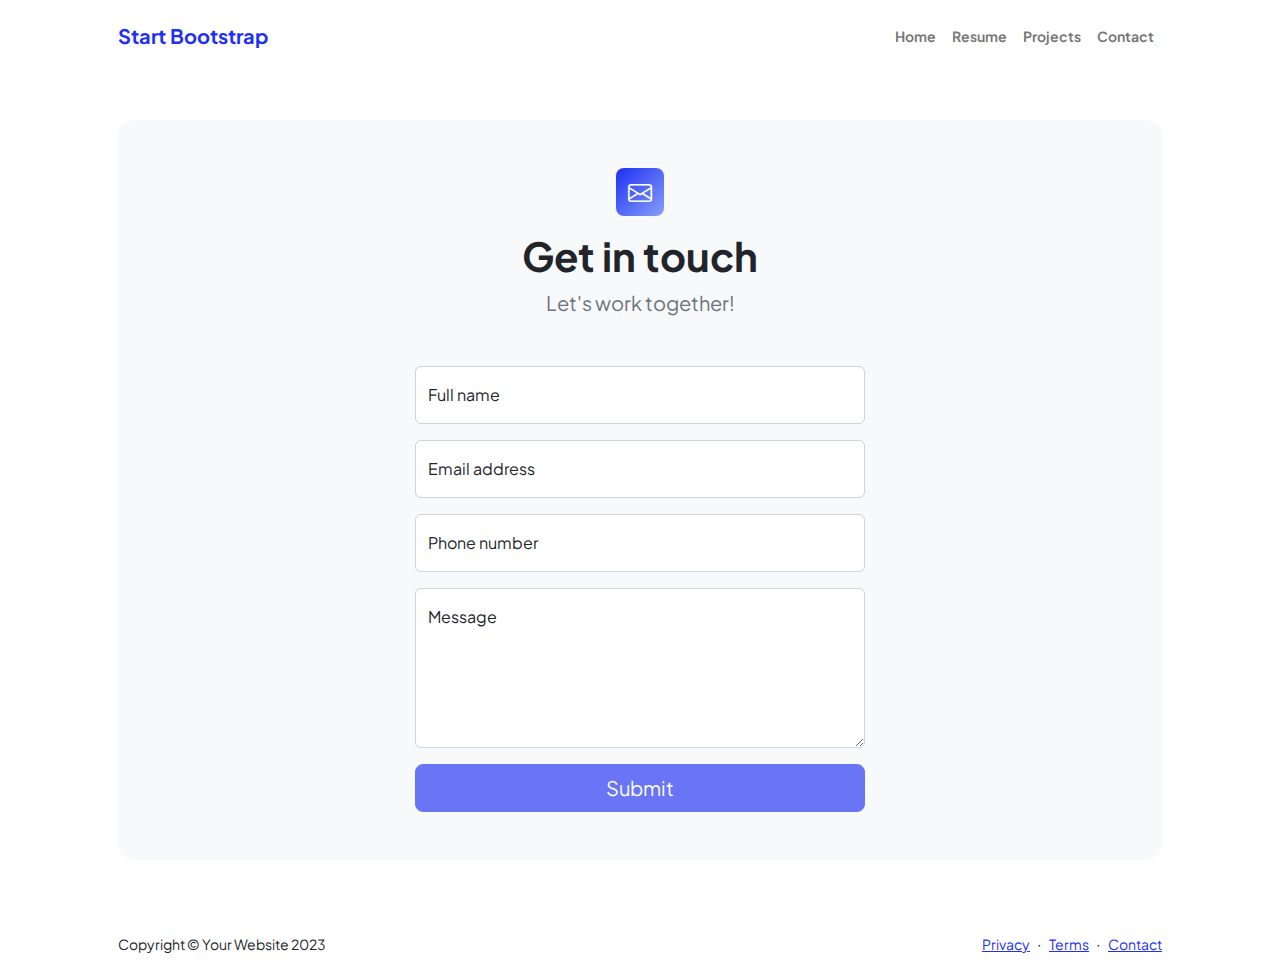
==== contact.html @ 6cc57a0d "第一次提交" ====
<!DOCTYPE html>
<html lang="en">
    <head>
        <meta charset="utf-8" />
        <meta name="viewport" content="width=device-width, initial-scale=1, shrink-to-fit=no" />
        <meta name="description" content />
        <meta name="author" content />
        <title>Modern Business - Start Bootstrap Template</title>
        <!-- Favicon-->
        <link rel="icon" type="image/x-icon" href="assets/favicon.ico" />
        <!-- Custom Google font-->
        <link rel="preconnect" href="https://fonts.googleapis.com" />
        <link rel="preconnect" href="https://fonts.gstatic.com" crossorigin />
        <link href="https://fonts.googleapis.com/css2?family=Plus+Jakarta+Sans:wght@100;200;300;400;500;600;700;800;900&amp;display=swap" rel="stylesheet" />
        <!-- Bootstrap icons-->
        <link href="https://cdn.jsdelivr.net/npm/bootstrap-icons@1.8.1/font/bootstrap-icons.css" rel="stylesheet" />
        <!-- Core theme CSS (includes Bootstrap)-->
        <link href="css/styles.css" rel="stylesheet" />
    </head>
    <body class="d-flex flex-column">
        <main class="flex-shrink-0">
            <!-- Navigation-->
            <nav class="navbar navbar-expand-lg navbar-light bg-white py-3">
                <div class="container px-5">
                    <a class="navbar-brand" href="index.html"><span class="fw-bolder text-primary">Start Bootstrap</span></a>
                    <button class="navbar-toggler" type="button" data-bs-toggle="collapse" data-bs-target="#navbarSupportedContent" aria-controls="navbarSupportedContent" aria-expanded="false" aria-label="Toggle navigation"><span class="navbar-toggler-icon"></span></button>
                    <div class="collapse navbar-collapse" id="navbarSupportedContent">
                        <ul class="navbar-nav ms-auto mb-2 mb-lg-0 small fw-bolder">
                            <li class="nav-item"><a class="nav-link" href="index.html">Home</a></li>
                            <li class="nav-item"><a class="nav-link" href="resume.html">Resume</a></li>
                            <li class="nav-item"><a class="nav-link" href="projects.html">Projects</a></li>
                            <li class="nav-item"><a class="nav-link" href="contact.html">Contact</a></li>
                        </ul>
                    </div>
                </div>
            </nav>
            <!-- Page content-->
            <section class="py-5">
                <div class="container px-5">
                    <!-- Contact form-->
                    <div class="bg-light rounded-4 py-5 px-4 px-md-5">
                        <div class="text-center mb-5">
                            <div class="feature bg-primary bg-gradient-primary-to-secondary text-white rounded-3 mb-3"><i class="bi bi-envelope"></i></div>
                            <h1 class="fw-bolder">Get in touch</h1>
                            <p class="lead fw-normal text-muted mb-0">Let's work together!</p>
                        </div>
                        <div class="row gx-5 justify-content-center">
                            <div class="col-lg-8 col-xl-6">
                                <!-- * * * * * * * * * * * * * * *-->
                                <!-- * * SB Forms Contact Form * *-->
                                <!-- * * * * * * * * * * * * * * *-->
                                <!-- This form is pre-integrated with SB Forms.-->
                                <!-- To make this form functional, sign up at-->
                                <!-- https://startbootstrap.com/solution/contact-forms-->
                                <!-- to get an API token!-->
                                <form id="contactForm" data-sb-form-api-token="API_TOKEN">
                                    <!-- Name input-->
                                    <div class="form-floating mb-3">
                                        <input class="form-control" id="name" type="text" placeholder="Enter your name..." data-sb-validations="required" />
                                        <label for="name">Full name</label>
                                        <div class="invalid-feedback" data-sb-feedback="name:required">A name is required.</div>
                                    </div>
                                    <!-- Email address input-->
                                    <div class="form-floating mb-3">
                                        <input class="form-control" id="email" type="email" placeholder="name@example.com" data-sb-validations="required,email" />
                                        <label for="email">Email address</label>
                                        <div class="invalid-feedback" data-sb-feedback="email:required">An email is required.</div>
                                        <div class="invalid-feedback" data-sb-feedback="email:email">Email is not valid.</div>
                                    </div>
                                    <!-- Phone number input-->
                                    <div class="form-floating mb-3">
                                        <input class="form-control" id="phone" type="tel" placeholder="(123) 456-7890" data-sb-validations="required" />
                                        <label for="phone">Phone number</label>
                                        <div class="invalid-feedback" data-sb-feedback="phone:required">A phone number is required.</div>
                                    </div>
                                    <!-- Message input-->
                                    <div class="form-floating mb-3">
                                        <textarea class="form-control" id="message" type="text" placeholder="Enter your message here..." style="height: 10rem" data-sb-validations="required"></textarea>
                                        <label for="message">Message</label>
                                        <div class="invalid-feedback" data-sb-feedback="message:required">A message is required.</div>
                                    </div>
                                    <!-- Submit success message-->
                                    <!---->
                                    <!-- This is what your users will see when the form-->
                                    <!-- has successfully submitted-->
                                    <div class="d-none" id="submitSuccessMessage">
                                        <div class="text-center mb-3">
                                            <div class="fw-bolder">Form submission successful!</div>
                                            To activate this form, sign up at
                                            <br />
                                            <a href="https://startbootstrap.com/solution/contact-forms">https://startbootstrap.com/solution/contact-forms</a>
                                        </div>
                                    </div>
                                    <!-- Submit error message-->
                                    <!---->
                                    <!-- This is what your users will see when there is-->
                                    <!-- an error submitting the form-->
                                    <div class="d-none" id="submitErrorMessage"><div class="text-center text-danger mb-3">Error sending message!</div></div>
                                    <!-- Submit Button-->
                                    <div class="d-grid"><button class="btn btn-primary btn-lg disabled" id="submitButton" type="submit">Submit</button></div>
                                </form>
                            </div>
                        </div>
                    </div>
                </div>
            </section>
        </main>
        <!-- Footer-->
        <footer class="bg-white py-4 mt-auto">
            <div class="container px-5">
                <div class="row align-items-center justify-content-between flex-column flex-sm-row">
                    <div class="col-auto"><div class="small m-0">Copyright &copy; Your Website 2023</div></div>
                    <div class="col-auto">
                        <a class="small" href="#!">Privacy</a>
                        <span class="mx-1">&middot;</span>
                        <a class="small" href="#!">Terms</a>
                        <span class="mx-1">&middot;</span>
                        <a class="small" href="#!">Contact</a>
                    </div>
                </div>
            </div>
        </footer>
        <!-- Bootstrap core JS-->
        <script src="https://cdn.jsdelivr.net/npm/bootstrap@5.2.3/dist/js/bootstrap.bundle.min.js"></script>
        <!-- Core theme JS-->
        <script src="js/scripts.js"></script>
        <!-- * * * * * * * * * * * * * * * * * * * * * * * * * * * * * * * * * * * * * * * *-->
        <!-- * *                               SB Forms JS                               * *-->
        <!-- * * Activate your form at https://startbootstrap.com/solution/contact-forms * *-->
        <!-- * * * * * * * * * * * * * * * * * * * * * * * * * * * * * * * * * * * * * * * *-->
        <script src="https://cdn.startbootstrap.com/sb-forms-latest.js"></script>
    </body>
</html>
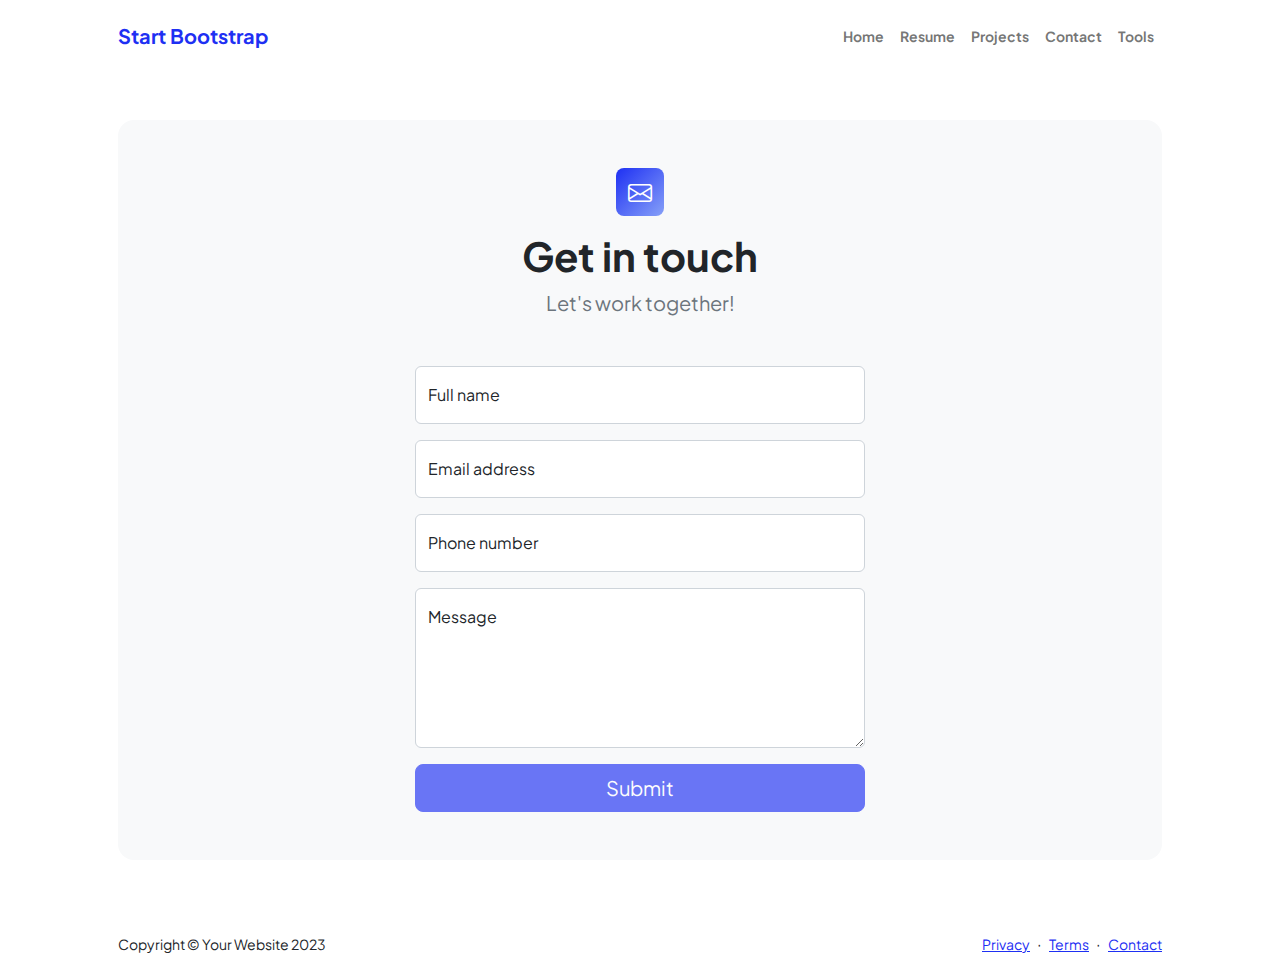
==== commit cbbf48ea: "1.0.0" ====
--- a/contact.html
+++ b/contact.html
@@ -30,6 +30,7 @@
                             <li class="nav-item"><a class="nav-link" href="resume.html">Resume</a></li>
                             <li class="nav-item"><a class="nav-link" href="projects.html">Projects</a></li>
                             <li class="nav-item"><a class="nav-link" href="contact.html">Contact</a></li>
+                            <li class="nav-item"><a class="nav-link" href="tools.html">Tools</a></li>
                         </ul>
                     </div>
                 </div>
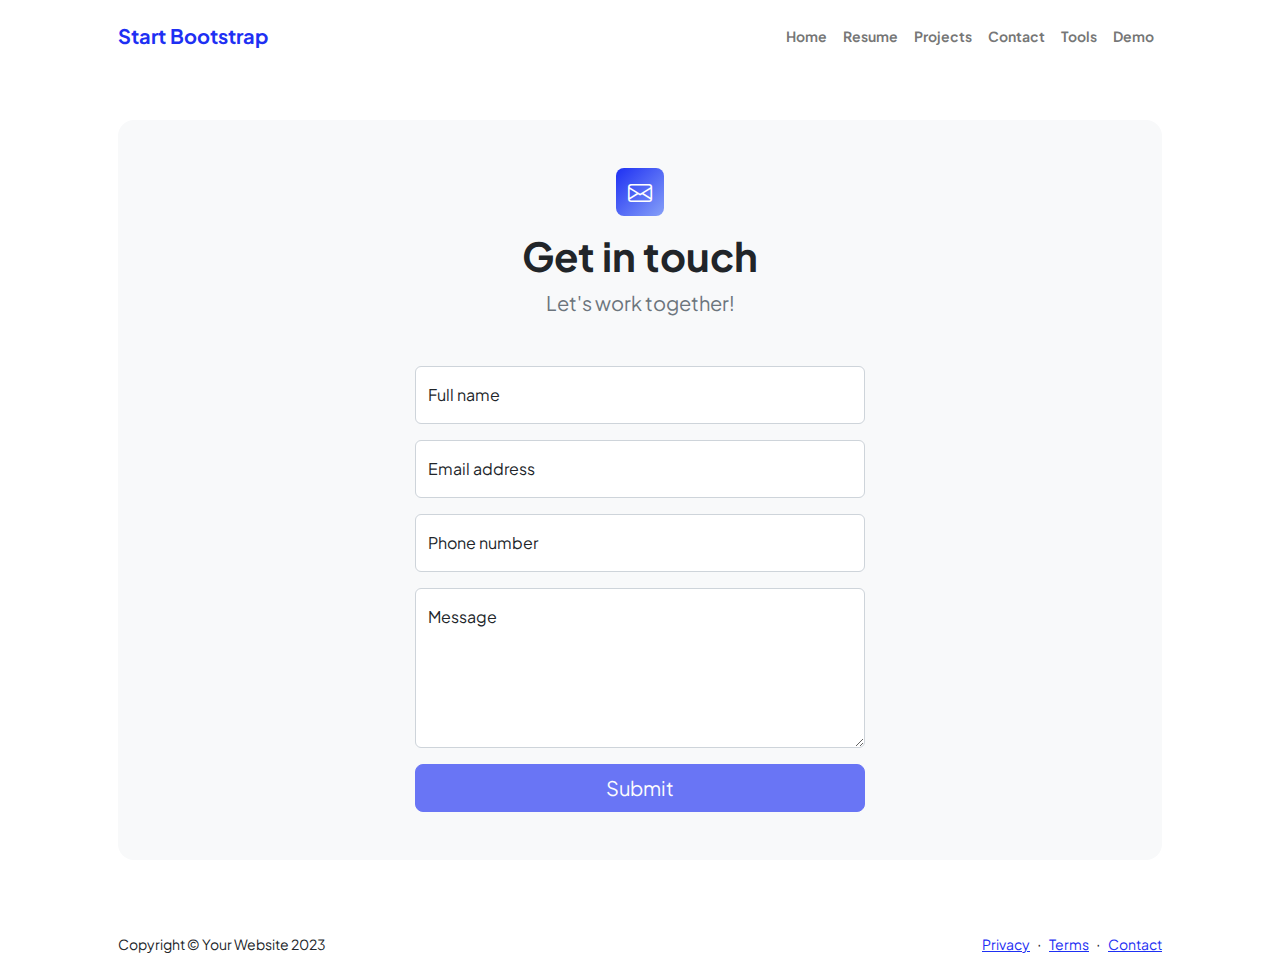
==== commit 0aece0c7: "1.0.1" ====
--- a/contact.html
+++ b/contact.html
@@ -31,6 +31,7 @@
                             <li class="nav-item"><a class="nav-link" href="projects.html">Projects</a></li>
                             <li class="nav-item"><a class="nav-link" href="contact.html">Contact</a></li>
                             <li class="nav-item"><a class="nav-link" href="tools.html">Tools</a></li>
+                            <li class="nav-item"><a class="nav-link" href="demo.html">Demo</a></li>
                         </ul>
                     </div>
                 </div>
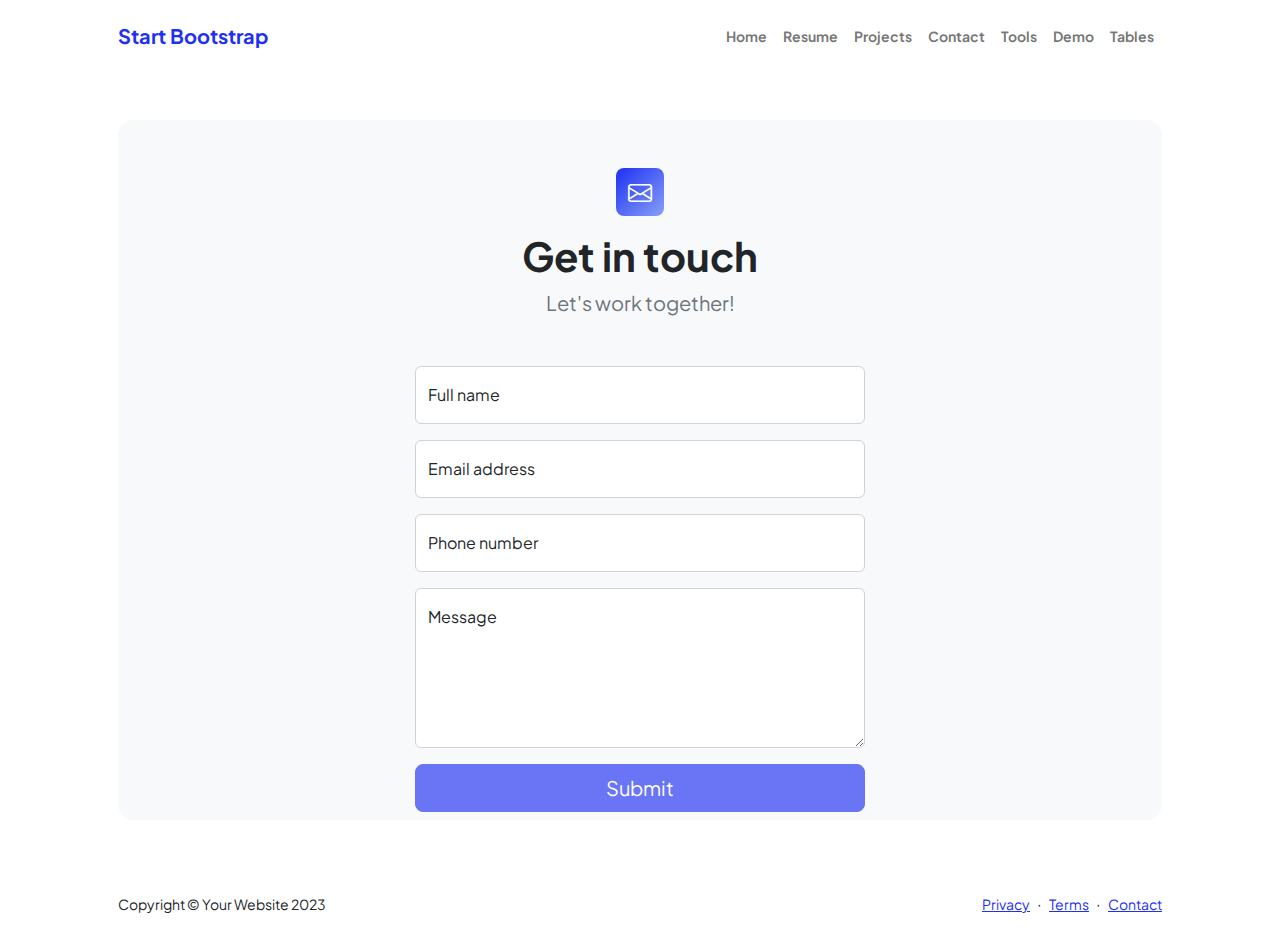
==== commit dbcb7cc4: "2.0.0加入table" ====
--- a/contact.html
+++ b/contact.html
@@ -32,6 +32,7 @@
                             <li class="nav-item"><a class="nav-link" href="contact.html">Contact</a></li>
                             <li class="nav-item"><a class="nav-link" href="tools.html">Tools</a></li>
                             <li class="nav-item"><a class="nav-link" href="demo.html">Demo</a></li>
+                            <li class="nav-item"><a class="nav-link" href="tables.html">Tables</a></li>
                         </ul>
                     </div>
                 </div>
